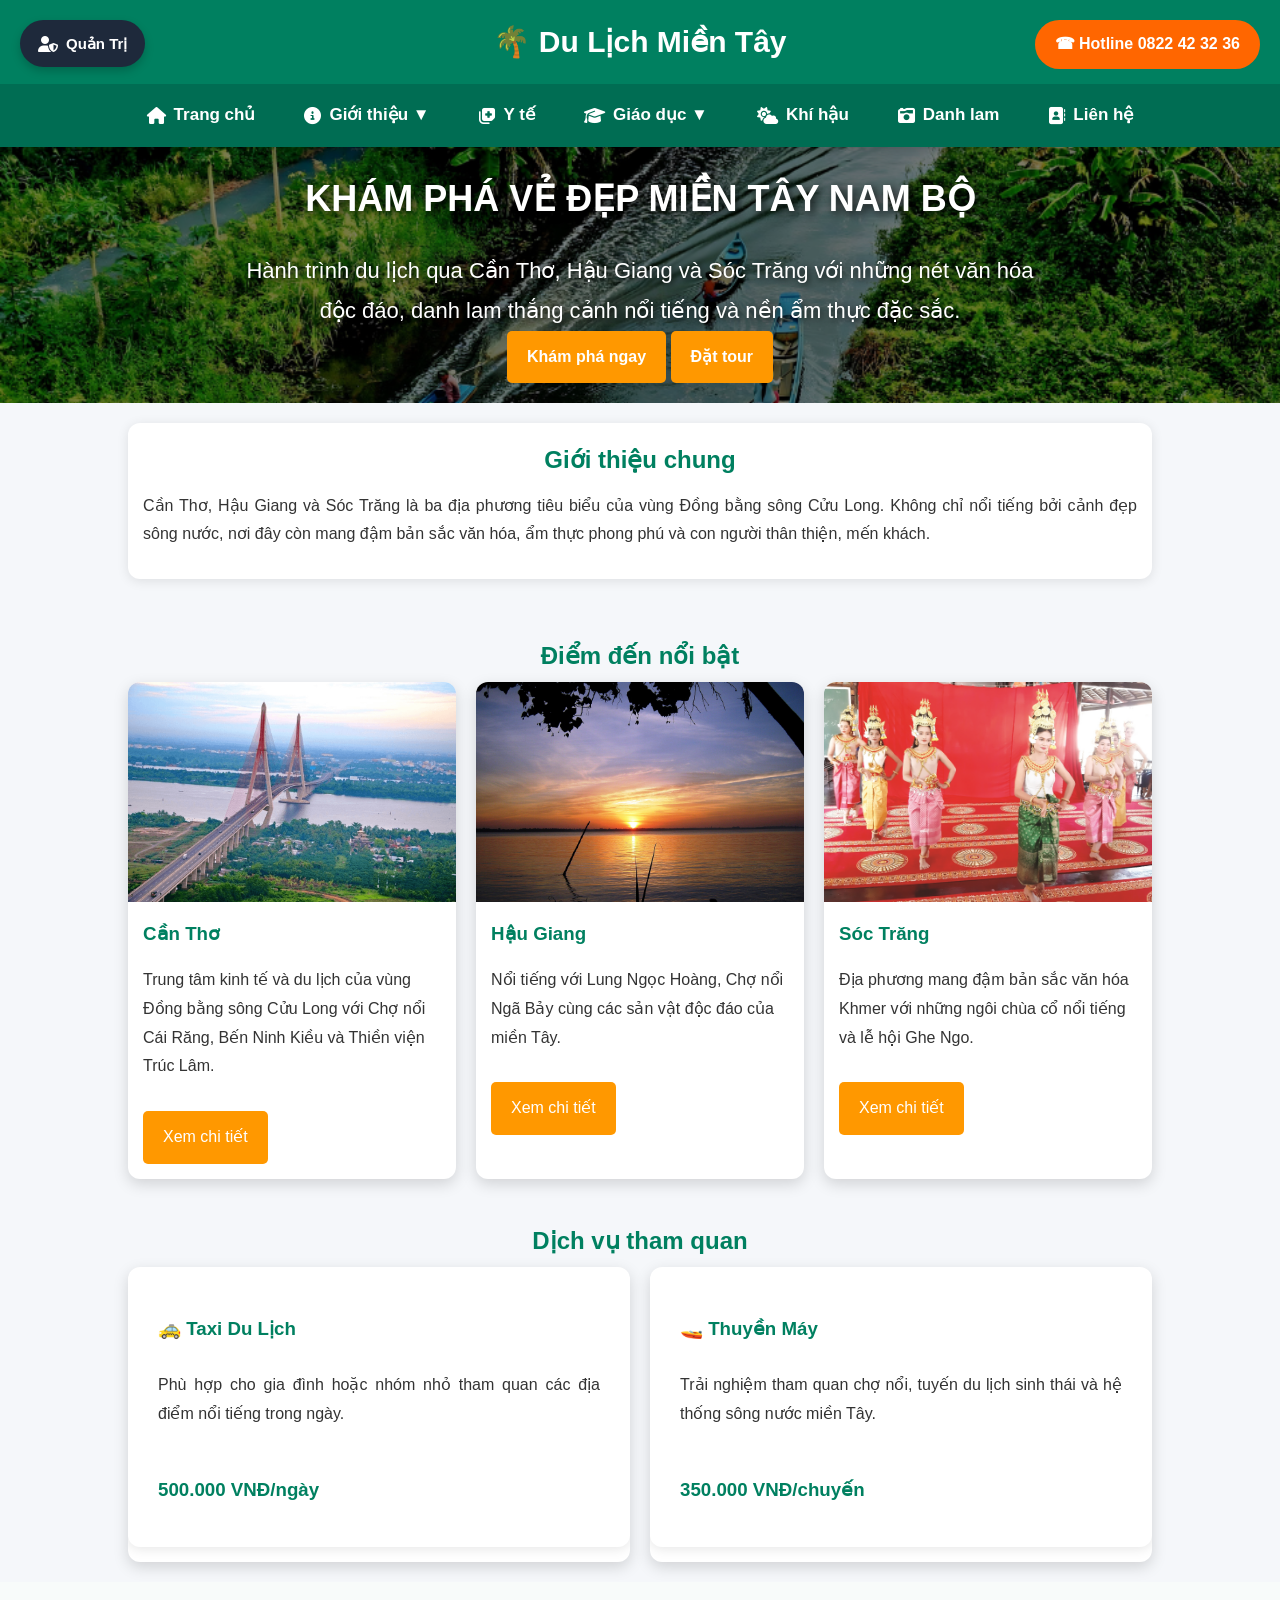
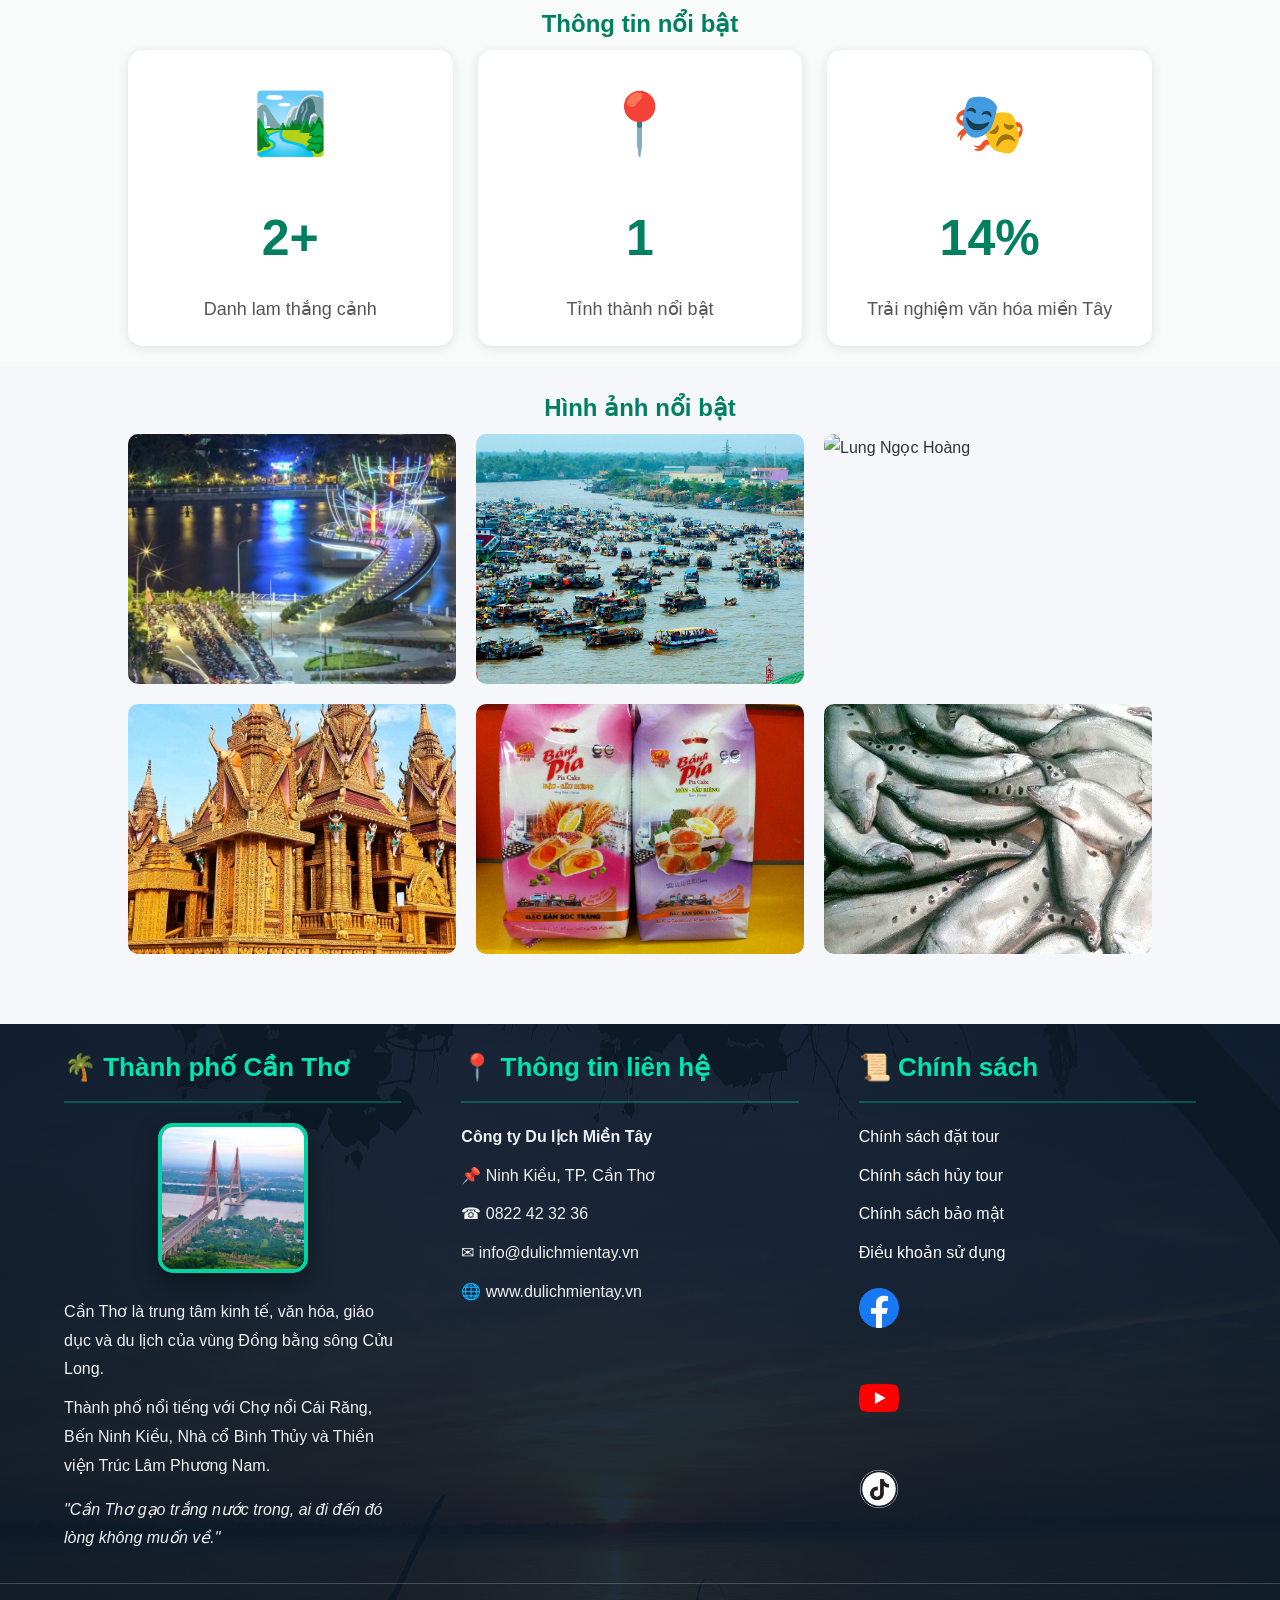
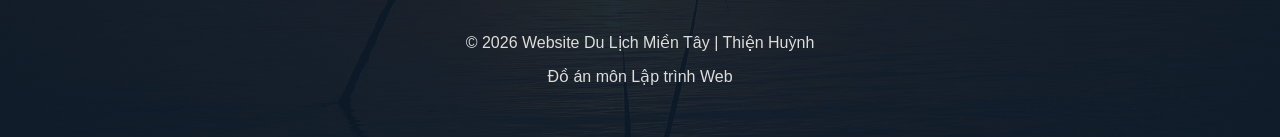
==== index.html @ fdbfa91c "Add files via upload" ====
<!DOCTYPE html>
<html lang="vi">
<head>
    <meta charset="UTF-8">
    <meta name="viewport" content="width=device-width, initial-scale=1.0">
    <title>Du Lịch Cần Thơ - Hậu Giang - Sóc Trăng</title>

    <link rel="stylesheet" href="css/style.css">
    <link rel="stylesheet" href="https://cdnjs.cloudflare.com/ajax/libs/font-awesome/6.4.0/css/all.min.css">
</head>

<body>

    <!-- HEADER -->

    <header>

<a href="login.html" class="btn-admin">
        <i class="fa-solid fa-user-shield"></i>
        Quản Trị
    </a>

        <div class="logo">
            <h2>🌴 Du Lịch Miền Tây</h2>
        </div>
         <a href="tel:0822423236" class="btn-hotline">
            ☎ Hotline 0822 42 32 36
        </a>

        <nav>
            <ul class="menu">
                <li>
                    <a href="index.html">
                        <i class="fa-solid fa-house"></i> Trang chủ
                    </a>
                </li>
                <li>
                    <a href="gioithieu.html">
                        <i class="fa-solid fa-circle-info"></i> Giới thiệu ▼
                    </a>
                    <ul class="dropdown">
                        <li><a href="cantho.html"><i class="fa-solid fa-location-dot"></i> Cần Thơ</a></li>
                        <li><a href="haugiang.html"><i class="fa-solid fa-location-dot"></i> Hậu Giang</a></li>
                        <li><a href="soctrang.html"><i class="fa-solid fa-location-dot"></i> Sóc Trăng</a></li>
                    </ul>
                </li>
                <li>
                    <a href="gioithieu.html#yte">
                        <i class="fa-solid fa-notes-medical"></i> Y tế
                    </a>
                </li>
                <li>
                    <a href="gioithieu.html#daihoc">
                        <i class="fa-solid fa-graduation-cap"></i> Giáo dục ▼
                    </a>
                    <ul class="dropdown">
                        <li><a href="gioithieu.html#daihoc"><i class="fa-solid fa-school"></i> Đại học</a></li>
                        <li><a href="gioithieu.html#caodang"><i class="fa-solid fa-book-open"></i> Cao đẳng</a></li>
                    </ul>
                </li>
                <li>
                    <a href="gioithieu.html#khihau">
                        <i class="fa-solid fa-cloud-sun"></i> Khí hậu
                    </a>
                </li>
                <li>
                    <a href="danhlam.html">
                        <i class="fa-solid fa-camera-retro"></i> Danh lam
                    </a>
                </li>
                <li>
                    <a href="lienhe.html">
                        <i class="fa-solid fa-address-book"></i> Liên hệ
                    </a>
                </li>
            </ul>
        </nav>

    </header>

    <main>

        <!-- HERO -->

        <section class="hero">

            <div class="hero-content">

                <h1>
                    KHÁM PHÁ VẺ ĐẸP MIỀN TÂY NAM BỘ
                </h1>

                <p>
                    Hành trình du lịch qua Cần Thơ,
                    Hậu Giang và Sóc Trăng với những
                    nét văn hóa độc đáo, danh lam
                    thắng cảnh nổi tiếng và nền
                    ẩm thực đặc sắc.
                </p>

                <a
                    href="danhlam.html"
                    class="btn">

                    <b>Khám phá ngay</b>

                </a>
<a
                    href="lienhe.html"
                    class="btn">

                    <b>Đặt tour</b>

                </a>



            </div>

        </section>

        <!-- GIỚI THIỆU -->

        <section class="intro">

            <div class="article">

                <h2>Giới thiệu chung</h2>

                <p>
                    Cần Thơ, Hậu Giang và Sóc Trăng là ba địa phương tiêu biểu
                    của vùng Đồng bằng sông Cửu Long. Không chỉ nổi tiếng bởi
                    cảnh đẹp sông nước, nơi đây còn mang đậm bản sắc văn hóa,
                    ẩm thực phong phú và con người thân thiện, mến khách.
                </p>

            </div>

        </section>

        <!-- ĐIỂM ĐẾN -->

        <section class="destinations">

            <h2>Điểm đến nổi bật</h2>

            <div class="card-container">

                <div class="card">

                    <img
                        src="images/caucantho.jpg"
                        alt="Cần Thơ">

                    <h3>Cần Thơ</h3>

                    <p>
                        Trung tâm kinh tế và du lịch của vùng Đồng bằng
                        sông Cửu Long với Chợ nổi Cái Răng,
                        Bến Ninh Kiều và Thiền viện Trúc Lâm.
                    </p>

                    <a
                        href="cantho.html"
                        class="btn">

                        Xem chi tiết

                    </a>

                </div>

                <div class="card">

                    <img
                        src="images/songhau.jpg"
                        alt="Hậu Giang">

                    <h3>Hậu Giang</h3>

                    <p>
                        Nổi tiếng với Lung Ngọc Hoàng,
                        Chợ nổi Ngã Bảy cùng các
                        sản vật độc đáo của miền Tây.
                    </p>

                    <a
                        href="haugiang.html"
                        class="btn">

                        Xem chi tiết

                    </a>

                </div>

                <div class="card">

                    <img
                        src="images/khmer.jpg"
                        alt="Sóc Trăng">

                    <h3>Sóc Trăng</h3>

                    <p>
                        Địa phương mang đậm bản sắc
                        văn hóa Khmer với những ngôi
                        chùa cổ nổi tiếng và lễ hội Ghe Ngo.
                    </p>

                    <a
                        href="soctrang.html"
                        class="btn">

                        Xem chi tiết

                    </a>

                </div>

            </div>

        </section>

        <!-- DỊCH VỤ -->

        <section>

            <h2>Dịch vụ tham quan</h2>

            <div class="card-container">

                <div class="card">

                    <div class="article">

                        <h3>🚕 Taxi Du Lịch</h3>

                        <p>
                            Phù hợp cho gia đình hoặc nhóm nhỏ tham quan
                            các địa điểm nổi tiếng trong ngày.
                        </p>

                        <h3>500.000 VNĐ/ngày</h3>

                    </div>

                </div>

                <div class="card">

                    <div class="article">

                        <h3>🚤 Thuyền Máy</h3>

                        <p>
                            Trải nghiệm tham quan chợ nổi,
                            tuyến du lịch sinh thái và hệ thống
                            sông nước miền Tây.
                        </p>

                        <h3>350.000 VNĐ/chuyến</h3>

                    </div>

                </div>

            </div>

        </section>


<!-- THÔNG TIN NỔI BẬT -->

<section class="statistics">

    <h2>Thông tin nổi bật</h2>

    <div class="stats-container">

        <div class="stat-box">

            <div class="stat-icon">
                🏞️
            </div>

            <h3
                class="counter"
                data-target="8"
                data-suffix="+">

                0

            </h3>

            <p>
                Danh lam thắng cảnh
            </p>

        </div>

        <div class="stat-box">

            <div class="stat-icon">
                📍
            </div>

            <h3
                class="counter"
                data-target="3">

                0

            </h3>

            <p>
                Tỉnh thành nổi bật
            </p>

        </div>

        <div class="stat-box">

            <div class="stat-icon">
                🎭
            </div>

            <h3
                class="counter"
                data-target="100"
                data-suffix="%">

                0

            </h3>

            <p>
                Trải nghiệm văn hóa miền Tây
            </p>

        </div>

    </div>

</section>


        <!-- GALLERY -->

        <section>

            <h2>Hình ảnh nổi bật</h2>

            <div class="gallery-container">

                <img
                    src="images/ninhkieu.jpg"
                    alt="Bến Ninh Kiều">

                <img
                    src="images/cairang.jpg"
                    alt="Chợ nổi Cái Răng">

                <img
                    src="images/lungngochoang.jpg"
                    alt="Lung Ngọc Hoàng">

                <img
                    src="images/chuadoi.jpg"
                    alt="Chùa Dơi">
                <img
                    src="images/banhpia.jpg"
                    alt="Bánh Pía">
                <img
                    src="images/cathatlat.jpg"
                    alt="Cá Thát Lát">


            </div>

        </section>

    </main>

    <!-- FOOTER -->
<footer class="footer">

    <div class="footer-container">

        <!-- CỘT 1 -->
        <div class="footer-col">

            <h2>🌴 Thành phố Cần Thơ</h2>

            <div class="footer-image-box">
                <img
                    src="images/caucantho.jpg"
                    alt="Cầu Cần Thơ"
                    class="footer-logo">
            </div>

            <p>
                Cần Thơ là trung tâm kinh tế, văn hóa,
                giáo dục và du lịch của vùng Đồng bằng
                sông Cửu Long.
            </p>

            <p>
                Thành phố nổi tiếng với Chợ nổi Cái Răng,
                Bến Ninh Kiều, Nhà cổ Bình Thủy và
                Thiền viện Trúc Lâm Phương Nam.
            </p>

            <p class="footer-slogan">
                "Cần Thơ gạo trắng nước trong,
                ai đi đến đó lòng không muốn về."
            </p>

        </div>

        <!-- CỘT 2 -->
        <div class="footer-col">

            <h2>📍 Thông tin liên hệ</h2>

            <p>
                <strong>
                    Công ty Du lịch Miền Tây
                </strong>
            </p>

            <p>📌 Ninh Kiều, TP. Cần Thơ</p>

            <p>☎ 0822 42 32 36</p>

            <p>✉ info@dulichmientay.vn</p>

            <p>🌐 www.dulichmientay.vn</p>

        </div>

        <!-- CỘT 3 -->
        <div class="footer-col">

            <h2>📜 Chính sách</h2>

            <ul class="footer-links">

                <li>
                    <a href="#">
                        Chính sách đặt tour
                    </a>
                </li>

                <li>
                    <a href="#">
                        Chính sách hủy tour
                    </a>
                </li>

                <li>
                    <a href="#">
                        Chính sách bảo mật
                    </a>
                </li>

                <li>
                    <a href="#">
                        Điều khoản sử dụng
                    </a>
                </li>

            </ul>

            <div class="footer-social">

                <a href="https://facebook.com"
                   target="_blank"
                   rel="noopener noreferrer"
                   title="Facebook">
                    <img
                        src="images/facebook.png"
                        alt="Facebook"
                        width="40"
                        height="40">
                </a>

                <a href="https://youtube.com"
                   target="_blank"
                   rel="noopener noreferrer"
                   title="YouTube">
                    <img
                        src="images/youtube.png"
                        alt="YouTube"
                        width="40"
                        height="40">
                </a>

                <a href="https://tiktok.com"
                   target="_blank"
                   rel="noopener noreferrer"
                   title="TikTok">
                    <img
                        src="images/tiktok.png"
                        alt="TikTok"
                        width="40"
                        height="40">
                </a>

            </div>

        </div>

    </div>

    <div class="footer-bottom">

        <p>
            © <span id="year"></span>
            Website Du Lịch Miền Tây |
            Thiện Huỳnh
        </p>

        <p>
            Đồ án môn Lập trình Web
        </p>

    </div>

</footer>

<!-- BACK TO TOP -->
<button
    id="topBtn"
    onclick="topFunction()"
    title="Về đầu trang">
    ↑
</button>

<script>
    document.getElementById("year").textContent =
        new Date().getFullYear();
</script>

<script src="js/script.js"></script>

</body>
</html>
---- css/style.css ----
/* ==========================================
   1. ROOT VARIABLES
========================================== */
:root {
    --primary: #008060;
    --primary-dark: #006d53;
    --primary-light: #00a67c;
    --accent: #ff9800;
    --accent-hover: #e98b00;
    --danger: #e53935;
    --dark: #1e293b;
    --warning: #ff9800;
    --success: #22c55e;

    --white: #fff;
    --text: #333;
    --text-light: #555;
    --bg: #f5f7fa;

    --radius-sm: 6px;
    --radius-md: 12px;
    --radius-lg: 16px;

    --shadow-sm: 0 2px 12px rgba(0, 0, 0, .1);
    --shadow-md: 0 5px 15px rgba(0, 0, 0, .15);
    --shadow-lg: 0 15px 35px rgba(0, 0, 0, .2);

    --transition: .3s ease;
}

/* ==========================================
   2. RESET & BASE
========================================== */
*{
    margin: 0;
    padding: 0;
    box-sizing: border-box;
}

html {
    scroll-behavior: smooth;
}

body {
    font-family: 'Segoe UI', Tahoma, Geneva, Verdana, sans-serif;
    background: var(--bg);
    color: var(--text);
    line-height: 1.8;
}

/* ==========================================
   3. COMMON
========================================== */
section {
    padding: 20px 10%;
    scroll-margin-top: 120px;
}

section h2 {
    text-align: center;
    color: var(--primary);
    margin-bottom: 5px;
}

img {
    max-width: 100%;
    display: block;
}

.btn,
form button,
.tour-btn,
.menu li a,
.footer-links a,
.footer-social a,
.btn-hotline,
.btn-admin {
    transition: var(--transition);
}

/* ==========================================
   4. HEADER
========================================== */
header {
    background: var(--primary);
    position: sticky;
    top: 0;
    z-index: 1000;
    box-shadow: 0 2px 10px rgba(0, 0, 0, .15);
}

.logo {
    text-align: center;
    padding: 15px;
    color: var(--white);
}

.logo h2 {
    font-size: 30px;
    margin: 0;
}

.btn-hotline {
    position: absolute;
    right: 20px;
    top: 20px;
    background: #ff6600;
    color: #fff;
    padding: 10px 20px;
    border-radius: 25px;
    text-decoration: none;
    font-weight: bold;
}

.btn-hotline:hover {
    background: #e65100;
    transform: translateY(-2px);
}

.btn-admin {
    position: absolute;
    left: 20px;
    top: 20px;
    display: flex;
    align-items: center;
    gap: 8px;
    padding: 10px 18px;
    background: #1e293b;
    color: #fff;
    text-decoration: none;
    border-radius: 25px;
    font-weight: 600;
    font-size: 15px;
    box-shadow: 0 4px 10px rgba(0, 0, 0, .2);
}

.btn-admin:hover {
    background: #334155;
    transform: translateY(-2px);
    box-shadow: 0 8px 20px rgba(0, 0, 0, .3);
}

.btn-admin i {
    font-size: 16px;
}

/* ==========================================
   5. NAVIGATION & DROPDOWN
========================================== */
nav {
    display: flex;
    justify-content: center;
    background: var(--primary-dark);
}

.menu {
    display: flex;
    justify-content: center;
    align-items: center;
    gap: 5px;
    list-style: none;
    margin: 0;
    padding: 0;
}

.menu li {
    position: relative;
}

.menu li a {
    display: flex;
    align-items: center;
    gap: 8px;
    color: var(--white);
    text-decoration: none;
    padding: 16px 22px;
    font-size: 17px;
    font-weight: 600;
}

.menu li a::after {
    content: "";
    position: absolute;
    left: 50%;
    bottom: 8px;
    width: 0;
    height: 3px;
    background: #ffd54f;
    border-radius: 10px;
    transform: translateX(-50%);
    transition: var(--transition);
}

.menu li a:hover {
    color: #ffd54f;
    background: rgba(255, 255, 255, .08);
}

.menu li a:hover::after {
    width: 70%;
}

.menu li a i {
    transition: var(--transition);
}

.menu li a:hover i {
    transform: scale(1.15);
}

.dropdown {
    position: absolute;
    top: 100%;
    left: 0;
    min-width: 220px;
    background: var(--white);
    list-style: none;
    padding: 0;
    margin: 0;
    border-radius: 0 0 10px 10px;
    box-shadow: 0 5px 20px rgba(0, 0, 0, .15);
    opacity: 0;
    visibility: hidden;
    transform: translateY(10px);
    transition: var(--transition);
}

.menu li:hover .dropdown {
    opacity: 1;
    visibility: visible;
    transform: translateY(0);
}

.dropdown li {
    width: 100%;
}

.dropdown li a {
    color: var(--text);
    padding: 12px 18px;
    background: var(--white);
    font-size: 15px;
}

.dropdown li a:hover {
    background: #f1f1f1;
    color: var(--primary);
    padding-left: 22px;
}

/* ==========================================
   6. HERO SECTION
========================================== */
.hero {
    background: 
        linear-gradient(rgba(0, 0, 0, .5), rgba(0, 0, 0, .5)),
        url("../images/banner.jpg") center/cover;
    min-height: 200px;
    display: flex;
    justify-content: center;
    align-items: center;
    text-align: center;
    color: var(--white);
}

.hero-content {
    width: 80%;
}

.hero h1 {
    font-size: 36px;
    margin-bottom: 20px;
    text-shadow: 3px 3px 8px rgba(0, 0, 0, .8);
}

.hero p {
    font-size: 22px;
    text-shadow: 2px 2px 6px rgba(0, 0, 0, .8);
}

/* ==========================================
   7. ARTICLE & CONTENT
========================================== */
.article {
    background: var(--white);
    padding: 15px;
    margin-bottom: 15px;
    border-radius: var(--radius-md);
    box-shadow: var(--shadow-sm);
}

.article h2 {
    margin-bottom: 10px;
}

.article h3 {
    color: var(--primary);
    margin: 15px 0 10px;
}

.article p {
    margin-bottom: 15px;
    text-align: justify;
}

.article ul {
    margin-left: 15px;
}

.article li {
    margin-bottom: 8px;
}

.article img {
    width: 100%;
    max-height: 500px;
    object-fit: cover;
    border-radius: 10px;
    margin-bottom: 20px;
    box-shadow: var(--shadow-md);
}

/* ==========================================
   8. TABLES
========================================== */
table {
    width: 100%;
    margin-top: 10px;
    border-collapse: collapse;
}

table th,
table td {
    border: 1px solid #ddd;
    padding: 12px;
    text-align: center;
}

table th {
    background: var(--primary);
    color: var(--white);
}

table tr:nth-child(even) {
    background: #f5f5f5;
}

table tr:hover {
    background: #e8fff8;
}

/* ==========================================
   9. CARDS & TOUR CARDS
========================================== */
.btn {
    display: inline-block;
    padding: 12px 20px;
    background: var(--accent);
    color: var(--white);
    text-decoration: none;
    border-radius: 5px;
}

.btn:hover {
    background: var(--accent-hover);
}

.card-container {
    display: grid;
    grid-template-columns: repeat(auto-fit, minmax(300px, 1fr));
    gap: 20px;
}

.card {
    background: var(--white);
    border-radius: var(--radius-md);
    overflow: hidden;
    box-shadow: var(--shadow-md);
    transition: var(--transition);
}

.card:hover {
    transform: translateY(-8px);
    box-shadow: var(--shadow-lg);
}

.card img {
    width: 100%;
    height: 220px;
    object-fit: cover;
}

.card h3 {
    padding: 15px;
    color: var(--primary);
}

.card p {
    padding: 0 15px 15px;
}

.card .btn {
    margin: 15px;
}

/* ==========================================
   10. GALLERY & STATISTICS
========================================== */
.gallery-container {
    display: grid;
    grid-template-columns: repeat(auto-fit, minmax(250px, 1fr));
    gap: 20px;
}

.gallery-container img {
    width: 100%;
    height: 250px;
    object-fit: cover;
    border-radius: 10px;
    cursor: pointer;
    transition: .4s;
}

.gallery-container img:hover {
    transform: scale(1.05);
    box-shadow: var(--shadow-md);
}

.statistics {
    background: #f8fbfa;
}

.stats-container {
    display: grid;
    grid-template-columns: repeat(auto-fit, minmax(250px, 1fr));
    gap: 25px;
}

.stat-box {
    background: var(--white);
    padding: 20px 25px;
    text-align: center;
    border-radius: 15px;
    box-shadow: var(--shadow-sm);
    transition: .4s;
}

.stat-box:hover {
    transform: translateY(-10px);
    box-shadow: 0 15px 30px rgba(0, 0, 0, .15);
}

.stat-icon {
    font-size: 60px;
    margin-bottom: 15px;
}

.counter {
    font-size: 50px;
    font-weight: bold;
    color: var(--primary);
    margin-bottom: 10px;
}

.stat-box p {
    font-size: 18px;
    color: var(--text-light);
}

/* ==========================================
   11. FORM & PRICE
========================================== */
form {
    max-width: 700px;
    margin: auto;
    background: var(--white);
    padding: 15px;
    border-radius: var(--radius-md);
    box-shadow: var(--shadow-sm);
}

form label {
    display: block;
    margin-bottom: 5px;
    font-weight: bold;
}

form input,
form select,
form textarea {
    width: 100%;
    padding: 12px;
    margin-bottom: 15px;
    border: 1px solid #ccc;
    border-radius: var(--radius-sm);
}

form button {
    border: none;
    cursor: pointer;
    padding: 12px 18px;
    background: var(--primary);
    color: var(--white);
    border-radius: var(--radius-sm);
}

form button:hover {
    background: var(--primary-light);
}

/* ==========================================
   12. BACK TO TOP
========================================== */
#topBtn {
    position: fixed;
    right: 20px;
    bottom: 90px; /* Đã nâng lên 90px tránh thanh Taskbar */
    width: 50px;
    height: 50px;
    border: none;
    border-radius: 50%;
    background: var(--primary);
    color: var(--white);
    font-size: 20px;
    cursor: pointer;
    display: none;
    box-shadow: 0 3px 10px rgba(0, 0, 0, .3);
    z-index: 9999;
}

#topBtn:hover {
    background: var(--primary-light);
}

/* ==========================================
   13. FOOTER
========================================== */
.footer {
    background: 
        linear-gradient(rgba(13, 27, 42, .92), rgba(13, 27, 42, .92)),
        url("../images/songhau.jpg") center/cover no-repeat;
    color: var(--white);
    margin-top: 50px;
}

.footer-container {
    width: 90%;
    margin: auto;
    display: grid;
    grid-template-columns: repeat(3, 1fr);
    gap: 40px;
    padding: 20px 0;
}

.footer-col {
    padding-right: 20px;
}

.footer-col h2 {
    text-align: left;
    color: #00e5b0;
    font-size: 26px;
    font-weight: 700;
    margin-bottom: 20px;
    padding-bottom: 10px;
    border-bottom: 2px solid rgba(0, 212, 165, .3);
}

.footer-image-box {
    display: flex;
    justify-content: center;
    align-items: center;
    margin: 20px 0 25px;
}

.footer-logo {
    width: 150px;
    height: 150px;
    object-fit: cover;
    border-radius: 15px;
    border: 4px solid #00d4a5;
    box-shadow: 0 10px 25px rgba(0, 0, 0, .4);
    transition: .4s;
}

.footer-logo:hover {
    transform: scale(1.05);
    box-shadow: 0 15px 35px rgba(0, 212, 165, .4);
}

.footer-col p,
.footer-slogan {
    text-align: left;
}

.footer-col p {
    color: #f1f1f1;
    margin-bottom: 10px;
}

.footer-slogan {
    margin-top: 15px;
    color: #bdeee2;
    font-style: italic;
}

.footer-links {
    list-style: none;
}

.footer-links li {
    margin-bottom: 10px;
}

.footer-links a {
    color: var(--white);
    text-decoration: none;
    display: inline-block;
}

.footer-links a:hover {
    color: #00d4a5;
    padding-left: 6px;
}

.footer-social {
    margin-top: 20px;
}

.footer-social a {
    color: var(--white);
    text-decoration: none;
    margin-right: 15px;
    font-size: 28px;
}

.footer-social a:hover {
    color: #00d4a5;
    transform: translateY(-3px);
}

.footer-bottom {
    text-align: center;
    padding: 40px;
    border-top: 1px solid rgba(255, 255, 255, .2);
}

.footer-bottom p {
    margin: 5px 0;
    color: #ddd;
}

/* ==========================================
   14. ADMIN DASHBOARD CSS
========================================== */
.admin-page {
    background: var(--bg);
}

.admin-page .sidebar {
    position: fixed;
    left: 0;
    top: 0;
    width: 260px;
    height: 100vh;
    background: var(--dark);
    color: var(--white);
    z-index: 1000;
}

.admin-page .sidebar .logo {
    text-align: center;
    padding: 25px 10px;
    background: var(--primary);
}

.admin-page .sidebar .logo h2 {
    font-size: 24px;
    color: var(--white);
    margin: 0;
}

.admin-page .sidebar ul {
    list-style: none;
    padding: 0;
    margin: 0;
}

.admin-page .sidebar ul li a {
    display: block;
    padding: 16px 25px;
    color: var(--white);
    text-decoration: none;
    border-bottom: 1px solid rgba(255, 255, 255, .08);
    transition: var(--transition);
}

.admin-page .sidebar ul li a:hover {
    background: #334155;
    padding-left: 35px;
}

.admin-page .main {
    margin-left: 260px;
}

.admin-page .topbar {
    background: var(--white);
    padding: 20px 30px;
    display: flex;
    justify-content: space-between;
    align-items: center;
    box-shadow: 0 2px 10px rgba(0, 0, 0, .08);
}

.admin-page .admin-info {
    font-weight: bold;
    font-size: 16px;
}

.admin-page .topbar-actions {
    display: flex;
    align-items: center;
    gap: 10px;
}

.admin-page .btn-home {
    background: var(--primary);
    color: var(--white);
    text-decoration: none;
    padding: 10px 18px;
    border-radius: 8px;
    transition: var(--transition);
}

.admin-page .btn-home:hover {
    background: var(--primary-dark);
    transform: translateY(-2px);
}

.admin-page .logout {
    background: var(--danger);
    color: var(--white);
    text-decoration: none;
    padding: 10px 18px;
    border-radius: 8px;
    transition: var(--transition);
}

.admin-page .logout:hover {
    background: #c62828;
    transform: translateY(-2px);
}

/* ==========================================
   15. LOGIN PAGE CSS (Co giãn tối ưu)
========================================== */
body.login-page {
    min-height: 100vh;
    margin: 0;
    display: flex;
    justify-content: center;
    align-items: center;
    font-family: 'Segoe UI', Tahoma, Geneva, Verdana, sans-serif;
    background: linear-gradient(
        rgba(0, 128, 96, .85),
        rgba(0, 109, 83, .85)
    ), url("../images/banner.jpg");
    background-size: cover;
    background-position: center;
    background-repeat: no-repeat;
    padding: 20px;
}

body.login-page .login-box {
    width: 100%;
    max-width: 400px;
    background: var(--white);
    padding: 35px 30px;
    border-radius: 20px;
    box-shadow: 0 15px 40px rgba(0, 0, 0, .25);
    box-sizing: border-box;
}

body.login-page .logo {
    text-align: center;
    margin-bottom: 25px;
}

body.login-page .logo i {
    font-size: 50px;
    color: var(--primary);
    margin-bottom: 10px;
}

body.login-page .logo h2 {
    color: var(--primary);
    margin: 0;
    font-size: 24px;
}

body.login-page .input-group {
    margin-bottom: 18px;
}

body.login-page .input-group label {
    display: block;
    margin-bottom: 6px;
    font-weight: 600;
    font-size: 14px;
}

body.login-page .input-group input {
    width: 100%;
    padding: 12px 15px;
    border: 1px solid #ddd;
    border-radius: 8px;
    outline: none;
    font-size: 15px;
    box-sizing: border-box;
    transition: var(--transition);
}

body.login-page .input-group input:focus {
    border-color: var(--primary);
}

body.login-page .login-btn {
    width: 100%;
    border: none;
    padding: 13px;
    background: var(--primary);
    color: #fff;
    border-radius: 8px;
    cursor: pointer;
    font-size: 16px;
    font-weight: bold;
    transition: var(--transition);
}

body.login-page .login-btn:hover {
    background: var(--primary-dark);
}

body.login-page .error {
    color: var(--danger);
    text-align: center;
    margin-top: 12px;
    display: none;
    font-size: 14px;
}

body.login-page .footer {
    text-align: center;
    margin-top: 20px;
    color: #666;
    font-size: 13px;
}

/* ==========================================
   16. RESPONSIVE MOBILE
========================================== */
@media (max-width: 768px) {
    section {
        padding: 30px 15px;
    }

    .logo h2 {
        font-size: 22px;
    }

    .menu {
        flex-direction: column;
        width: 100%;
    }

    .menu li {
        width: 100%;
    }

    .menu li a {
        padding: 14px 20px;
        border-bottom: 1px solid rgba(255, 255, 255, .15);
    }

    .dropdown {
        position: static;
        width: 100%;
        min-width: 100%;
        box-shadow: none;
        opacity: 1;
        visibility: visible;
        transform: none;
        display: none;
    }

    .menu li:hover .dropdown {
        display: block;
    }

    .dropdown li a {
        padding-left: 35px;
        background: #f8f8f8;
    }

    .hero {
        min-height: 250px;
        padding: 20px;
    }

    .hero-content {
        width: 100%;
    }

    .hero h1 {
        font-size: 26px;
        line-height: 1.4;
        margin-bottom: 15px;
    }

    .hero p {
        font-size: 16px;
    }

    .footer-container {
        grid-template-columns: 1fr;
        gap: 25px;
        padding: 35px 0;
    }

    .footer-col {
        padding-right: 0;
        padding-bottom: 20px;
        border-bottom: 1px solid rgba(255, 255, 255, .15);
    }

    .footer-col:last-child {
        border-bottom: none;
    }

    #topBtn {
        width: 45px;
        height: 45px;
        right: 15px;
        bottom: 90px;
        font-size: 28px;
    }
}
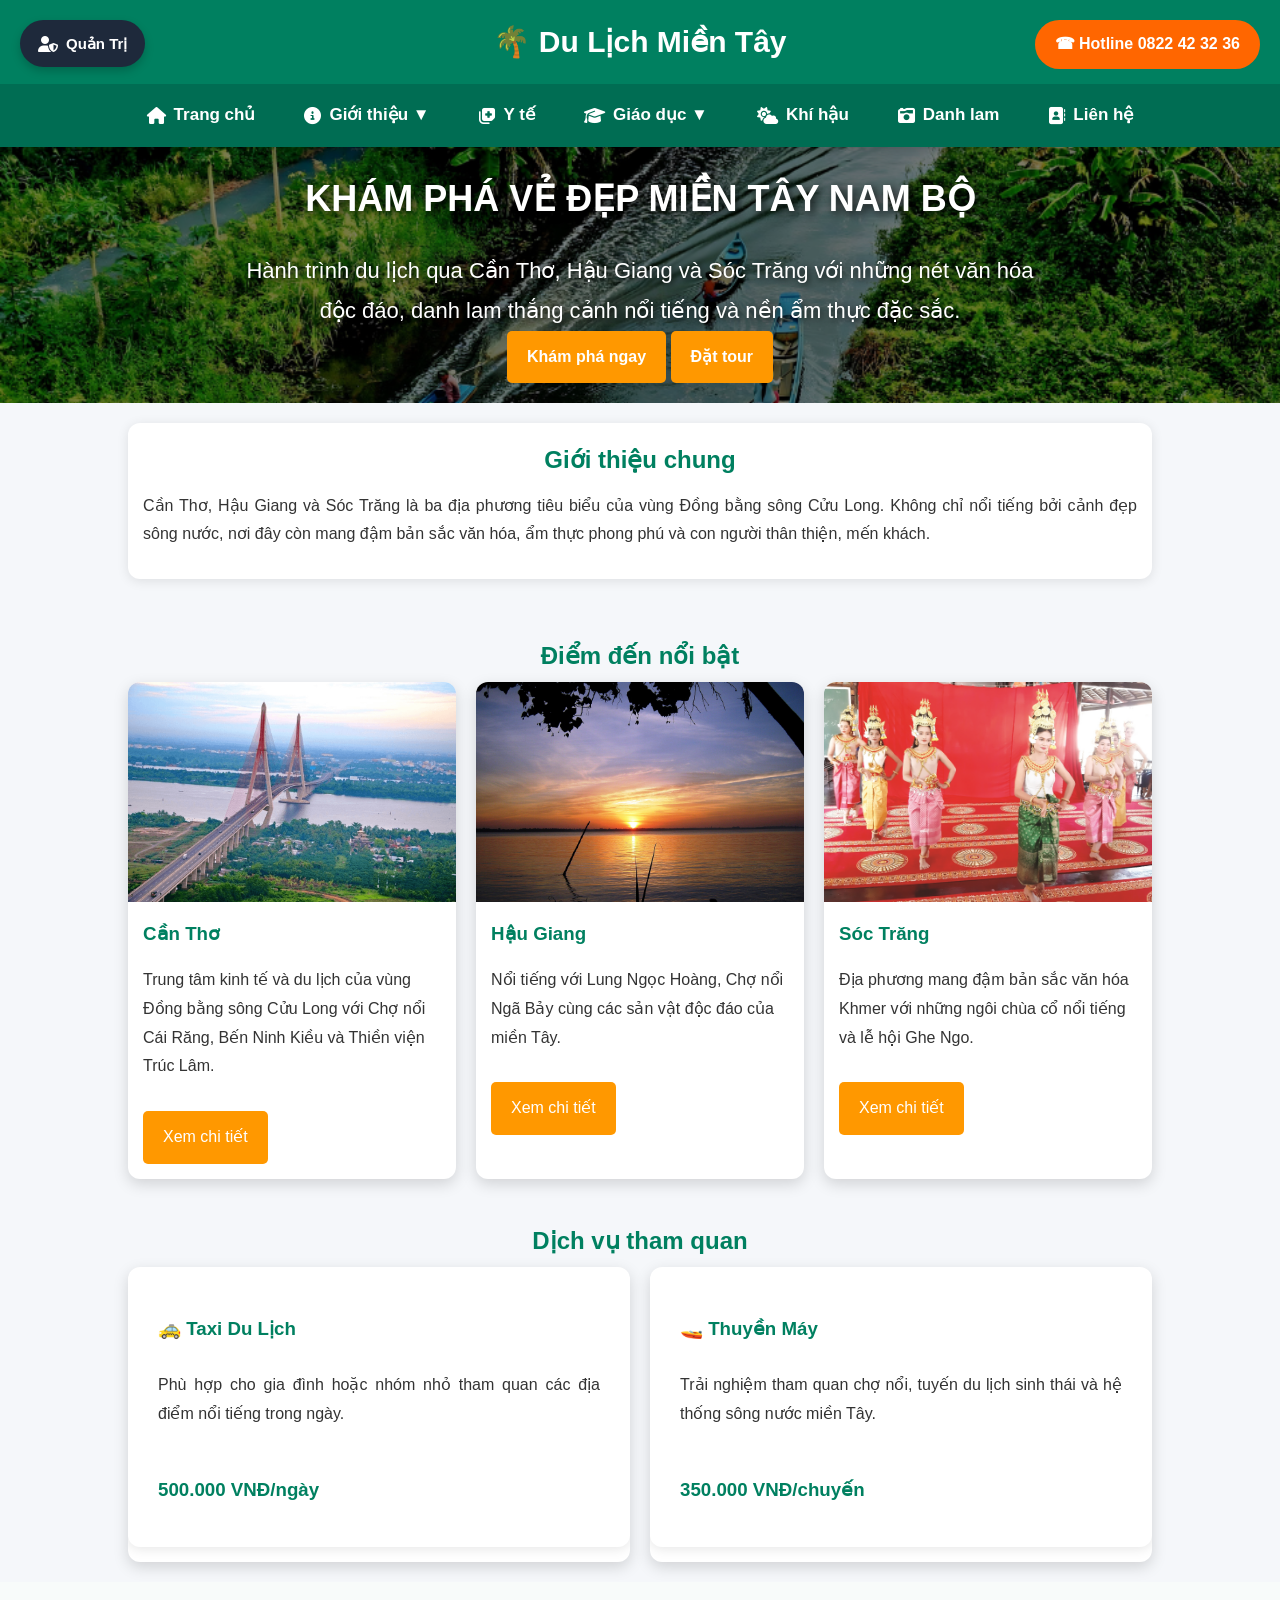
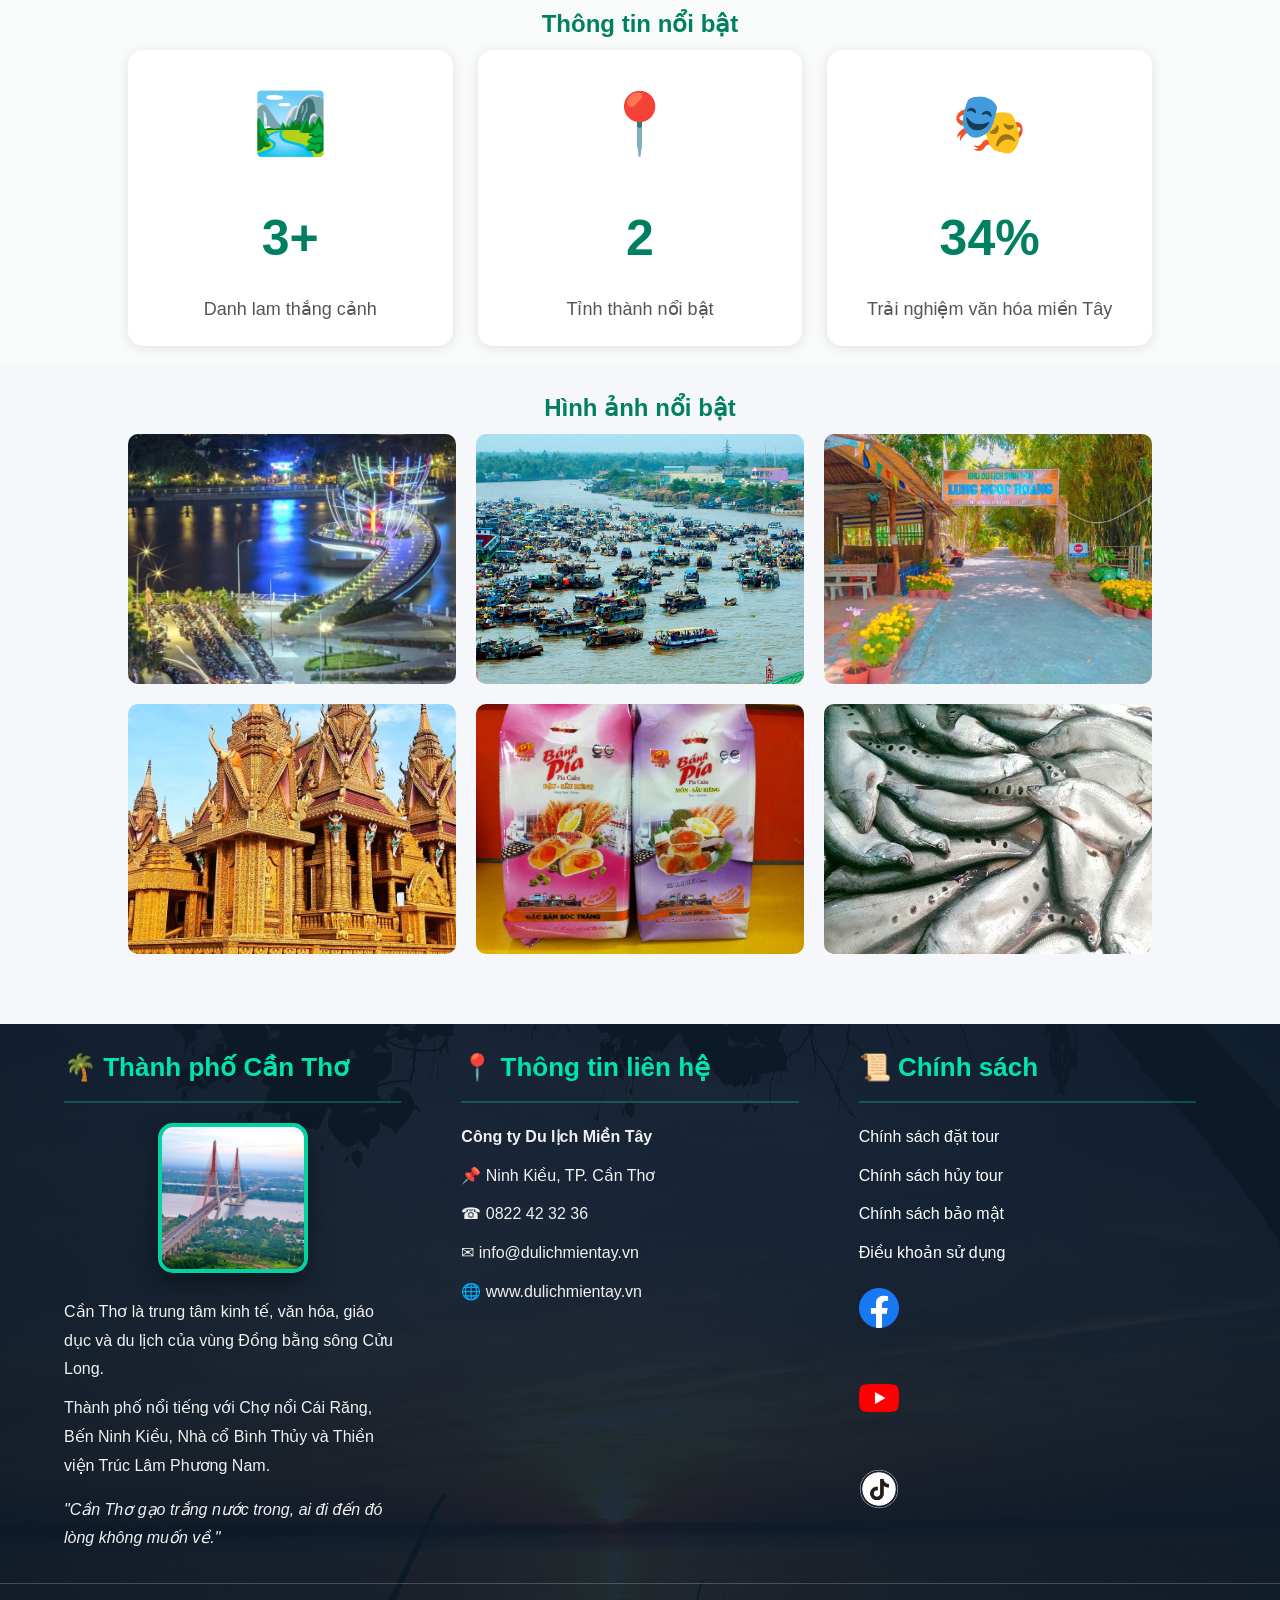
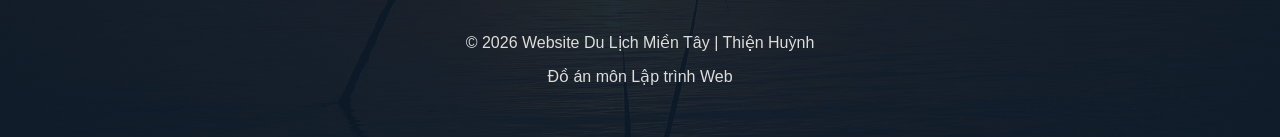
==== commit 23d0b803: "Add files via upload" ====
--- a/index.html
+++ b/index.html
@@ -12,72 +12,76 @@
 <body>
 
     <!-- HEADER -->
-
-    <header>
-
-<a href="login.html" class="btn-admin">
+<header>
+
+    <a href="login.html" class="btn-admin">
         <i class="fa-solid fa-user-shield"></i>
         Quản Trị
     </a>
 
-        <div class="logo">
-            <h2>🌴 Du Lịch Miền Tây</h2>
-        </div>
-         <a href="tel:0822423236" class="btn-hotline">
-            ☎ Hotline 0822 42 32 36
-        </a>
-
-        <nav>
-            <ul class="menu">
-                <li>
-                    <a href="index.html">
-                        <i class="fa-solid fa-house"></i> Trang chủ
-                    </a>
-                </li>
-                <li>
-                    <a href="gioithieu.html">
-                        <i class="fa-solid fa-circle-info"></i> Giới thiệu ▼
-                    </a>
-                    <ul class="dropdown">
-                        <li><a href="cantho.html"><i class="fa-solid fa-location-dot"></i> Cần Thơ</a></li>
-                        <li><a href="haugiang.html"><i class="fa-solid fa-location-dot"></i> Hậu Giang</a></li>
-                        <li><a href="soctrang.html"><i class="fa-solid fa-location-dot"></i> Sóc Trăng</a></li>
-                    </ul>
-                </li>
-                <li>
-                    <a href="gioithieu.html#yte">
-                        <i class="fa-solid fa-notes-medical"></i> Y tế
-                    </a>
-                </li>
-                <li>
-                    <a href="gioithieu.html#daihoc">
-                        <i class="fa-solid fa-graduation-cap"></i> Giáo dục ▼
-                    </a>
-                    <ul class="dropdown">
-                        <li><a href="gioithieu.html#daihoc"><i class="fa-solid fa-school"></i> Đại học</a></li>
-                        <li><a href="gioithieu.html#caodang"><i class="fa-solid fa-book-open"></i> Cao đẳng</a></li>
-                    </ul>
-                </li>
-                <li>
-                    <a href="gioithieu.html#khihau">
-                        <i class="fa-solid fa-cloud-sun"></i> Khí hậu
-                    </a>
-                </li>
-                <li>
-                    <a href="danhlam.html">
-                        <i class="fa-solid fa-camera-retro"></i> Danh lam
-                    </a>
-                </li>
-                <li>
-                    <a href="lienhe.html">
-                        <i class="fa-solid fa-address-book"></i> Liên hệ
-                    </a>
-                </li>
-            </ul>
-        </nav>
-
-    </header>
-
+    <div class="logo">
+        <h2>🌴 Du Lịch Miền Tây</h2>
+    </div>
+    
+    <a href="tel:0822423236" class="btn-hotline">
+        ☎ Hotline 0822 42 32 36
+    </a>
+
+    <!-- Nút 3 gạch bật/tắt menu trên điện thoại -->
+    <div class="menu-toggle" id="mobileMenuBtn">
+        <i class="fa-solid fa-bars"></i> Menu
+    </div>
+
+    <nav>
+        <ul class="menu">
+            <li>
+                <a href="index.html">
+                    <i class="fa-solid fa-house"></i> Trang chủ
+                </a>
+            </li>
+            <li>
+                <a href="gioithieu.html">
+                    <i class="fa-solid fa-circle-info"></i> Giới thiệu ▼
+                </a>
+                <ul class="dropdown">
+                    <li><a href="cantho.html"><i class="fa-solid fa-location-dot"></i> Cần Thơ</a></li>
+                    <li><a href="haugiang.html"><i class="fa-solid fa-location-dot"></i> Hậu Giang</a></li>
+                    <li><a href="soctrang.html"><i class="fa-solid fa-location-dot"></i> Sóc Trăng</a></li>
+                </ul>
+            </li>
+            <li>
+                <a href="gioithieu.html#yte">
+                    <i class="fa-solid fa-notes-medical"></i> Y tế
+                </a>
+            </li>
+            <li>
+                <a href="gioithieu.html#daihoc">
+                    <i class="fa-solid fa-graduation-cap"></i> Giáo dục ▼
+                </a>
+                <ul class="dropdown">
+                    <li><a href="gioithieu.html#daihoc"><i class="fa-solid fa-school"></i> Đại học</a></li>
+                    <li><a href="gioithieu.html#caodang"><i class="fa-solid fa-book-open"></i> Cao đẳng</a></li>
+                </ul>
+            </li>
+            <li>
+                <a href="gioithieu.html#khihau">
+                    <i class="fa-solid fa-cloud-sun"></i> Khí hậu
+                </a>
+            </li>
+            <li>
+                <a href="danhlam.html">
+                    <i class="fa-solid fa-camera-retro"></i> Danh lam
+                </a>
+            </li>
+            <li>
+                <a href="lienhe.html">
+                    <i class="fa-solid fa-address-book"></i> Liên hệ
+                </a>
+            </li>
+        </ul>
+    </nav>
+
+</header>
     <main>
 
         <!-- HERO -->
--- a/css/style.css
+++ b/css/style.css
@@ -208,6 +208,11 @@
     transform: scale(1.15);
 }
 
+/* Nút 3 gạch (Mặc định ẩn trên máy tính) */
+.menu-toggle {
+    display: none;
+}
+
 .dropdown {
     position: absolute;
     top: 100%;
@@ -514,7 +519,7 @@
 #topBtn {
     position: fixed;
     right: 20px;
-    bottom: 90px; /* Đã nâng lên 90px tránh thanh Taskbar */
+    bottom: 90px;
     width: 50px;
     height: 50px;
     border: none;
@@ -858,29 +863,82 @@
 }
 
 /* ==========================================
-   16. RESPONSIVE MOBILE
+   16. RESPONSIVE MOBILE (Thu gọn menu thành nút 3 gạch & chống chồng chéo)
 ========================================== */
 @media (max-width: 768px) {
     section {
         padding: 30px 15px;
     }
 
+    /* Tối ưu header di động: thu nhỏ nút Quản trị & Hotline góc trên */
+    header {
+        position: relative;
+        padding-top: 5px;
+    }
+
+    .btn-admin {
+        position: absolute;
+        left: 8px;
+        top: 8px;
+        padding: 4px 8px;
+        font-size: 11px;
+        border-radius: 15px;
+        gap: 3px;
+    }
+
+    .btn-hotline {
+        position: absolute;
+        right: 8px;
+        top: 8px;
+        padding: 4px 8px;
+        font-size: 11px;
+        border-radius: 15px;
+    }
+
+    .logo {
+        padding: 35px 10px 10px 10px; /* Đẩy tên logo xuống dưới tránh vướng 2 nút góc */
+    }
+
     .logo h2 {
-        font-size: 22px;
-    }
-
+        font-size: 18px;
+    }
+
+    /* Hiển thị nút 3 gạch trên điện thoại */
+    .menu-toggle {
+        display: block;
+        background: var(--primary-dark);
+        color: var(--white);
+        padding: 10px 15px;
+        font-size: 16px;
+        font-weight: bold;
+        cursor: pointer;
+        text-align: center;
+        border-top: 1px solid rgba(255, 255, 255, 0.1);
+    }
+
+    .menu-toggle i {
+        margin-right: 8px;
+    }
+
+    /* Mặc định ẩn menu, chỉ hiện khi có class .active được JS kích hoạt */
     .menu {
+        display: none;
         flex-direction: column;
         width: 100%;
     }
 
+    .menu.active {
+        display: flex;
+    }
+
     .menu li {
         width: 100%;
     }
 
     .menu li a {
-        padding: 14px 20px;
+        padding: 12px 20px;
         border-bottom: 1px solid rgba(255, 255, 255, .15);
+        font-size: 15px;
     }
 
     .dropdown {
@@ -892,6 +950,7 @@
         visibility: visible;
         transform: none;
         display: none;
+        background: #005640;
     }
 
     .menu li:hover .dropdown {
